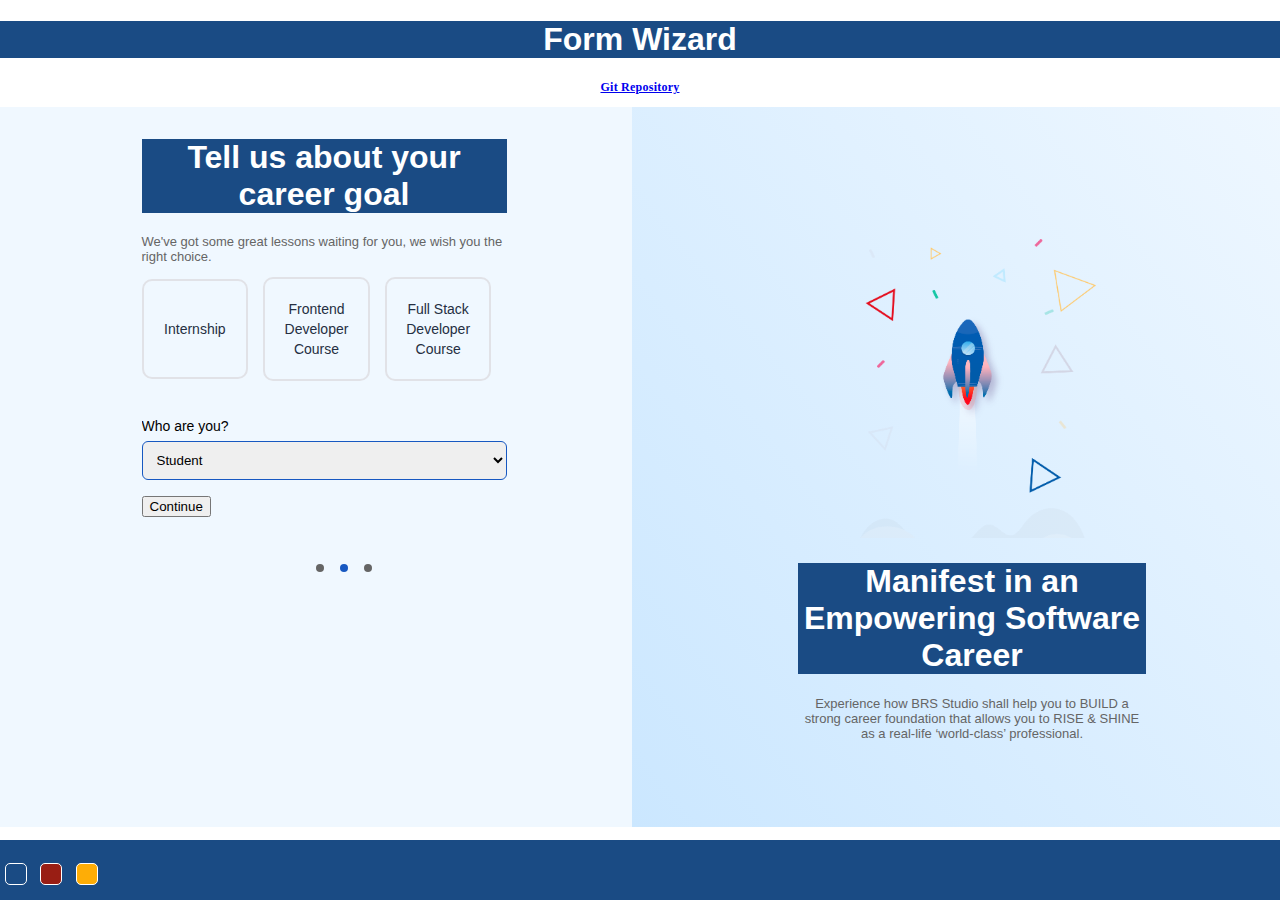
==== signup-step2.html @ 81d37b72 "first commit" ====
<!DOCTYPE html>
<html lang="en">

<head>
  <meta charset="UTF-8" />
  <meta name="viewport" content="width=device-width, initial-scale=1.0" />
  <meta http-equiv="X-UA-Compatible" content="ie=edge" />
  <title>Form Wizard | JS Basic Apps</title>
  <link rel="icon" href="http://203.193.173.125/buildriseshine/favicon.png" />
  <link href="https://cdn.jsdelivr.net/npm/bootstrap@5.3.0-alpha1/dist/css/bootstrap.min.css" rel="stylesheet"
    integrity="sha384-GLhlTQ8iRABdZLl6O3oVMWSktQOp6b7In1Zl3/Jr59b6EGGoI1aFkw7cmDA6j6gD" crossorigin="anonymous" />
  <link rel="stylesheet" href="assets/css/style.css" />
  <link rel="stylesheet" href="assets/css/wizard.css" />

</head>

<body class="body-state1">
  <header>
    <div class="form-wizard">
      <h1>Form Wizard</h1>
      <p class=""><a href="https://github.com/chakradhar-brs/form-wizard" target="_blank" >Git Repository</a></p>
    </div>
  </header>


  <main role="main text-center" style="height: 700px;">
    <div class="wrapper h-100">
      <div class="Grid Grid--full Grid--center" >
        <div class="Grid-cell h-80 OuterFormBlock"  style="background-color:aliceblue;">
          <div class="Grid Grid--gutters Grid--cols-2 h-100">
            <div class="Grid-cell h-100">
              <div class="Grid Grid--full Grid--center h-100 overflow">
                <div class="Grid-cell">
                  <div class="formMiddleBlock">
                    <div class="brandSection">
                      <h1>Tell us about your career goal</h1>
                      <p>
                        We've got some great lessons waiting for you, we wish
                        you the right choice.
                      </p>
                    </div>
                    <form name="myform" onSubmit="return validate()" action="signup-step3.html">
                      <div class="plans">
                        <label class="plan basic-plan" for="basic">
                          <input type="radio" name="plan" id="basic"  value="a" name="plan" />
                          <div class="plan-content">
                            <div class="plan-details">
                              <span>Internship</span>
                            </div>
                          </div>
                        </label>
  
                        <label class="plan complete-plan" for="gettingStarted">
                          <input type="radio" id="gettingStarted" value="b" name="plan" />
                          <div class="plan-content">
                            <div class="plan-details">
                              <span>Frontend Developer Course</span>
                            </div>
                          </div>
                        </label>
  
                        <label class="plan complete-plan" for="jobReady">
                          <input type="radio" id="jobReady" value="c" name="plan" />
                          <div class="plan-content">
                            <div class="plan-details">
                              <span>Full Stack Developer Course</span>
                            </div>
                          </div>
                        </label>
  
                        <div>
                          <p id="error1"></p>
                        </div>
                      </div>
  
                      <label>Who are you?</label>
                      <div>
                        <select id="sel_opt">
                          <option value="a">Student</option>
                          <option value="b">Graduate</option>
                          <option value="c">Post Graduate</option>
                        </select>
                      </div>
                      <div>
                        <p id="error2"></p>
                      </div>
  
                      <div>
                        <button class="btn btn-primary" type="submit">Continue</button>
                      </div>
                    </form>
                    <div>
                      <ul>
                        <li></li>
                        <li class="active"></li>
                        <li></li>
                      </ul>
                    </div>
                  </div>
                </div>
              </div>
            </div>
            <div class="Grid-cell rightBlock" >
              <div class="Grid Grid--full Grid--bottom" style="height: 100px; margin-top: 100px;">
                <div class="Grid-cell">
                  <div class="brandSection brandSectionRight">
                    <img src="assets/img/rocket.png" class="brandLogo" />
                    <h1>Manifest in an Empowering Software Career</h1>
                    <p>
                      Experience how BRS Studio shall help you to BUILD a
                      strong career foundation that allows you to RISE & SHINE
                      as a real-life ‘world-class’ professional.
                    </p>
                  </div>
                </div>
              </div>
            </div>
          </div>
        </div>
      </div>
    </div>
  </main>

  <footer class="footer footer-dark">
    <div class="d-flex justify-content-center px-5">
      <div>
        <button
          onclick="setTheme('#1A4B84')"
          class="theme-switch theme-switch-chathams_blue"
        ></button>
        <button
          onclick="setTheme('#991E14')"
          class="theme-switch theme-switch-tamarillo"
        ></button>
        <button
          onclick="setTheme('#FEAD06')"
          class="theme-switch theme-switch-yellow_sea"
        ></button>
      </div>
    </div>
  </footer>

</body>
<script defer src="assets/js/signup-step2.js"></script>
<script defer src="assets/js/script.js"></script>

</html>
---- assets/css/style.css ----
:root {
    --primary-color: #1A4B84;
    --chathams_blue: #1A4B84;
    --tamarillo: #991E14;
    --yellow_sea: #FEAD06;
}

* {
    box-sizing: border-box;
}

body {
    background-color: #f4f4f4;
    font-family: Arial, Helvetica, sans-serif;
    margin: 0;
    padding: 0;
}

h1 {
    color: #FFFFFF;
    background-color: var(--primary-color);
    text-align: center;
}
.git{
    text-align: center;
}
.btns {
    width: 130px;
    height: 40px;
    font-size: 1.1em;
    cursor: pointer;
    background-color: var(--primary-color);
    color: #fff;
    border: none;
    border-radius: 5px;
    transition: all .4s;
   }
   .error {
    color: red;
  }
  p {
    text-align: center;
}



.currency {
    padding: 40px 0;
    display: flex;
    align-items: center;
    justify-content: space-between;
}

.currency select {
    padding: 10px 20px 10px 10px;
    -moz-appearance: none;
    -webkit-appearance: none;
    appearance: none;
    border: 1px solid #dedede;
    font-size: 16px;
    background: transparent;
    background-image: url('data:image/svg+xml;charset=US-ASCII,%3Csvg%20xmlns%3D%22http%3A%2F%2Fwww.w3.org%2F2000%2Fsvg%22%20width%3D%22292.4%22%20height%3D%22292.4%22%3E%3Cpath%20fill%3D%22%20000002%22%20d%3D%22M287%2069.4a17.6%2017.6%200%200%200-13-5.4H18.4c-5%200-9.3%201.8-12.9%205.4A17.6%2017.6%200%200%200%200%2082.2c0%205%201.8%209.3%205.4%2012.9l128%20127.9c3.6%203.6%207.8%205.4%2012.8%205.4s9.2-1.8%2012.8-5.4L287%2095c3.5-3.5%205.4-7.8%205.4-12.8%200-5-1.9-9.2-5.5-12.8z%22%2F%3E%3C%2Fsvg%3E');
    background-position: right 10px top 50%, 0, 0;
    background-size: 12px auto, 100%;
    background-repeat: no-repeat;
}

.currency input {
    border: 0;
    background: transparent;
    font-size: 30px;
    text-align: right;
}

.swap-rate-container {
    display: flex;
    align-items: center;
    justify-content: space-between;
}

.rate {
    color: var(--primary-color);
    font-size: 14px;
    padding: 0 10px;
}

select:focus,
input:focus,
button:focus {
    outline: 0;
}

@media (max-width: 600px) {
    .currency input {
        width: 200px;
    }
}


/* NAVBAR STYLING STARTS */

.nav-links a {
    color: #fff;
}

/* Header Styles
  -------------------------------------------------- */

header .bg-gradient {
    background: rgb(216, 216, 216);
}

body {
    background: url("../img/BG.png");
    background-size: cover;
}

header .navbar {
    padding: 20px 0 0;
}

header .navbar-brand {
    padding: 0;
    z-index: 1;
    width: 213px;
    height: 109px;
    background-color: var(--primary-color);
}

header .navbar-brand img {
    width: 56px;
}

img {
    max-width: 100%;
}

header h3 {
    font: normal normal 600 18px/27px Oswald;
    color:blue;
}

header h4 {
    font: normal normal 600 18px/28px Oswald;
    letter-spacing: 0.36px;
    color: #191919;
    text-transform: uppercase;
}

header p {
    font: 600 12px/15px Poppins;
    letter-spacing: 0.24px;
    color: #191919;
}

.ReactTitle {
    background-color: #838383;
    height: 50px;
    font: normal normal 600 19px/27px Oswald;
    letter-spacing: 0.38px;
    color: #FFFFFF;
    text-transform: uppercase;
}

.ReactTitle img {
    width: 25px;
    margin-right: 10px;
}


.link {
    background-color: rgba(0, 0, 0, 0.09);
    font: normal normal medium 12px/15px Poppins;
    letter-spacing: 0.24px;
    height: 40px;
    padding: 10px 10px;

}

.link a {
    color: #055BA6;

}

/* Sticky footer styles
  -------------------------------------------------- */
html {
    position: relative;
    min-height: 100%;
}

body {
    /* Margin bottom by footer height */
    margin-bottom: 60px;
}

.footer {
    position: absolute;
    bottom: 0;
    width: 100%;
    /* Set the fixed height of the footer here */
    height: 60px;
    line-height: 60px;
    /* Vertically center the text there */
    background-color: #f5f5f5;
}


/* Custom page CSS
  -------------------------------------------------- */
/* Not required for template or sticky footer method. */

body>.container {
    padding: 60px 15px 0;
}

.footer>.container {
    padding-right: 15px;
    padding-left: 15px;
}

code {
    font-size: 80%;
}

.footer-dark {
    background-color: var(--primary-color);
    color: #fff;
}

.toggle-currency {
    font-size: 20px;
}

footer {
    font: normal normal 600 12px/19px Oswald;
    letter-spacing: 0.24px;
    color: #FFFFFF;
}

.theme-switch {
    margin: 0 5px;
    padding: 10px;
    font-size: 0.5rem;
    border: 1px solid #FFFFFF;
    border-radius: 5px;
    width: 20px;
    height: 20px;
    cursor: pointer;
}

.theme-switch-chathams_blue {
    background-color: var(--chathams_blue);
}

.theme-switch-chathams_blue:hover {
  box-shadow: 2px 2px 2px var(--chathams_blue);
}

.theme-switch-tamarillo {
    background-color: var(--tamarillo);
}

.theme-switch-tamarillo:hover {
  box-shadow: 2px 2px 2px var(--tamarillo);
}

.theme-switch-yellow_sea {
    background-color: var(--yellow_sea);
}

.theme-switch-yellow_sea:hover {
  box-shadow: 2px 2px 2px var(--yellow_sea);
}
---- assets/css/wizard.css ----
.img-placeholder {
    background-image: url("http://placehold.it/200x100/CC99CC/ffffff&text=Feature");
    background-size: cover;
    min-height: 100px;
    min-width: 100px;
  }
  
  form,
  .overflow {
    overflow-y: auto;
  }
  
  /*Height 100%*/
  .h-100 {
    height: 100%;
  }
  /*Height 100%*/
  .h-80 {
    height: 80%;
  }
  
  /*Basic Grid Styles*/
  .Grid {
    display: flex;
    flex-flow: row;
    flex-wrap: wrap;
  }
  
  .u-textCenter {
    text-align: center;
  }
  
  .Grid-cell {
    flex: 1;
  }
  
  /* With gutters*/
  .Grid--gutters {
    margin-left: -1em;
  }
  .Grid--gutters .Grid-cell {
    padding-left: 1em;
  }
  .Grid--gutters .Grid--nested .Grid-cell:first-of-type .Demo {
    margin-right: 1em;
  }
  
  /* Justify per row*/
  .Grid--right {
    justify-content: flex-end;
  }
  
  .Grid--center {
    justify-content: center;
  }
  
  /* Alignment per row */
  .Grid--top {
    align-items: flex-start;
  }
  
  .Grid--bottom {
    align-items: flex-end;
  }
  
  .Grid--center {
    align-items: center;
  }
  
  /* Alignment per cell */
  .Grid-cell--top {
    align-self: flex-start;
  }
  
  .Grid-cell--bottom {
    align-self: flex-end;
  }
  
  .Grid-cell--center {
    align-self: center;
  }
  
  .navigation {
    list-style: none;
    /*background: deepskyblue;*/
    background: rgba(102, 51, 255, 0.1);
    margin: 0 0 1em;
    border-radius: 3px;
    display: flex;
    -webkit-flex-flow: row wrap;
    justify-content: flex-end;
  }
  .navigation a {
    text-decoration: none;
    display: block;
    padding: 1em;
    color: #333;
  }
  .navigation a:hover {
    background: rgba(64, 0, 255, 0.1);
    border-radius: 3px;
  }
  .navigation:hover {
    background: rgba(102, 51, 255, 0.25);
  }
  
  /*Custom Form Block Starts*/
  
  .OuterFormBlock {
    background: #fff;
    overflow: hidden;
  }
  .formMiddleBlock {
    max-width: 365px;
    min-height: 656px;
    margin: 2em auto;
  }
  
  .formMiddleBlock label.hide {
    display: none;
  }
  
  .formMiddleBlock .errorMesg span {
    font-size: 12px;
    position: absolute;
    z-index: 0;
    top: 10px;
    right: 10px;
    background-color: #fff;
  }
  
  .passwordWrap {
    position: relative;
  }
  
  .generatePass {
    position: absolute;
    top: 10px;
    background: none;
    color: #1758c1;
    margin-top: 0;
    right: 10px;
    width: auto;
    padding: 0;
    font-size: 13px;
  }
  
  .passwordWrap span {
    font-size: 12px;
    position: relative;
    background: none;
    top: -2px;
    left: 5px;
  }
  
  .passwordWrap input[type="checkbox"] {
    margin-top: 5px;
    display: inline-block;
  }
  
  .brandSection p {
    font-size: 13px;
    color: #656565;
    text-align: left;
  }
  
  .brandLogo {
    max-width: 248px;
  }
  
  .brandSectionRight {
    text-align: center;
    padding: 2em 0em 4em;
    max-width: 348px;
    margin: 0 auto;
    position: relative;
    z-index: 1;
  }
  .brandSectionRight p {
    text-align: center;
  }
  
  /* Right Block
    ----------------------
    */
  
  .rightBlock {
    background: rgb(203, 231, 255);
    background: -moz-linear-gradient(
      51deg,
      rgba(203, 231, 255, 1) 0%,
      rgba(238, 247, 255, 1) 100%
    );
    background: -webkit-linear-gradient(
      51deg,
      rgba(203, 231, 255, 1) 0%,
      rgba(238, 247, 255, 1) 100%
    );
    background: linear-gradient(
      51deg,
      rgba(203, 231, 255, 1) 0%,
      rgba(238, 247, 255, 1) 100%
    );
    filter: progid:DXImageTransform.Microsoft.gradient(startColorstr="#cbe7ff",endColorstr="#eef7ff",GradientType=1);
    position: relative;
  }
  .rightBlock::after {
    content: "";
    width: 100%;
    height: 100%;
    background: transparent url("../images/rocket.png") no-repeat 38% 50%;
    position: absolute;
    top: 0;
  }
  
  /*Form Elements Styles */
  form div {
    margin-bottom: 15px;
    position: relative;
  }
  
  label {
    font-size: 14px;
    padding-bottom: 0.5em;
    display: block;
  }
  
  input[type="text"],
  input[type="email"],
  input[type="password"],
  select {
    border: 1px solid #1758c1;
    border-radius: 6px;
    padding: 0.75em 0.75em;
    width: 100%;
    outline: none;
  }
  
  .radioGroup {
    display: flex;
    width: 100%;
    align-items: center;
  }
  
  .radioGroup .radioGroup {
    margin-bottom: 0;
  }
  .radioGroup label {
    padding-right: 20px;
  }
  
  .radioGroup input[type="radio"] {
    margin-right: 8px;
    margin-top: -4px;
  }
  
  /* Radio button and Checkbox .required needs an after to show */
  input[type="radio"].required::after,
  input[type="checkbox"].required::after {
    display: block;
    /* width: 100%;
    height: 100%; */
    background: transparent;
    content: "";
    border: 2px solid #1758c1 !important;
    box-sizing: border-box;
  }
  /* Radio buttons are round, so add 100% border radius. */
  input[type="radio"].required::after {
    border-radius: 100%;
  }
  
  .mb-10 {
    margin-bottom: 10px;
  }
  
  .mb-15 {
    margin-bottom: 15px;
  }
  
  /*
    Dotted Navigation
    ------------------
    */
  
  ul {
    display: flex;
    justify-content: center;
    list-style: none;
    margin-top: 2em;
    margin-bottom: 2em;
  }
  ul li {
    width: 8px;
    height: 8px;
    margin-right: 1em;
    background: #656565;
    border-radius: 50%;
  }
  ul li.active {
    background: #1758c1;
  }
  ul li:last-child {
    margin-right: 0;
  }
  
  @media all and (max-width: 800px) {
    .navigation {
      justify-content: space-around;
    }
  }
  @media all and (max-width: 600px) {
    .navigation {
      -webkit-flex-flow: column wrap;
      flex-flow: column wrap;
      padding: 0;
    }
    .navigation a {
      text-align: center;
      padding: 10px;
      border-top: 1px solid rgba(255, 255, 255, 0.3);
      border-bottom: 1px solid rgba(0, 0, 0, 0.1);
    }
    .navigation li:last-of-type a {
      border-bottom: none;
    }
  }
  /*===========================================*/
  /* Base classes for all media - Mobile first */
  .Grid--cols-2 > .Grid-cell {
    flex: 0 0 100%;
  }
  
  .Grid--cols-3 > .Grid-cell {
    flex: 0 0 100%;
  }
  
  .Grid--cols-4 > .Grid-cell {
    flex: 0 0 100%;
  }
  
  .Grid--cols-6 > .Grid-cell {
    flex: 0 0 calc(50% - 1em);
  }
  
  .Grid--cols-12 > .Grid-cell {
    flex: 0 0 calc(33.3333% - 1em);
  }
  
  .Grid--holly-grail .aside,
  .Grid--holly-grail .main {
    flex: 1 100%;
  }
  
  /* One of -- columns*/
  .Grid--1of2 > .Grid-cell,
  .Grid--1of4 > .Grid-cell:first-of-type,
  .Grid--1of3 > .Grid-cell:first-of-type {
    flex: 0 0 100%;
  }
  
  .Grid--1of6 > .Grid-cell:first-of-type {
    flex: 0 0 50%;
  }
  
  .Grid--fit > .Grid-cell {
    flex: 1;
  }
  
  .Grid--full > .Grid-cell {
    flex: 0 0 100%;
  }
  
  /* Tablet (medium) screens */
  @media (min-width: 30em) {
    .Grid--cols-4 > .Grid-cell {
      flex: 0 0 calc(50% - 1em);
    }
  
    .Grid--cols-6 > .Grid-cell {
      flex: 0 0 calc(33.3333% - 1em);
    }
  
    .Grid--cols-12 > .Grid-cell {
      flex: 0 0 calc(16.6666% - 1em);
    }
  
    .Grid--holly-grail .aside {
      flex: 1 calc(25% - 1em);
    }
  
    .Grid--1of2 > .Grid-cell {
      flex: 0 0 50%;
    }
  
    .Grid--1of6 > .Grid-cell:first-of-type {
      flex: 0 0 30%;
    }
  
    .Grid--1of4 > .Grid-cell:first-of-type {
      flex: 0 0 50%;
    }
  
    .Grid--1of3 > .Grid-cell:first-of-type {
      flex: 0 0 100%;
    }
  }
  /* Large screens */
  @media (min-width: 48em) {
    .Grid--cols-2 > .Grid-cell,
    .Grid--cols-3 > .Grid-cell,
    .Grid--cols-4 > .Grid-cell,
    .Grid--cols-6 > .Grid-cell,
    .Grid--cols-12 > .Grid-cell {
      flex: 1;
    }
  
    .Grid--holly-grail .main {
      flex: 2;
    }
    .Grid--holly-grail .aside {
      flex: 1;
    }
    .Grid--holly-grail .aside-1 {
      order: 1;
    }
    .Grid--holly-grail .main {
      order: 2;
    }
    .Grid--holly-grail .aside-2 {
      order: 3;
    }
  
    .Grid--1of2 > .Grid-cell {
      flex: 0 0 50%;
    }
  
    .Grid--1of6 > .Grid-cell:first-of-type {
      flex: 0 0 16.6666%;
    }
  
    .Grid--1of4 > .Grid-cell:first-of-type {
      flex: 0 0 25%;
    }
  
    .Grid--1of3 > .Grid-cell:first-of-type {
      flex: 0 0 30%;
    }
  
    .Grid--gutters.Grid--nested .Grid-cell:first-of-type .Demo {
      margin-right: 0;
    }
  }
  .content-1of1::before {
    content: "1";
  }
  
  .content-1of2::before {
    content: "1/2";
  }
  
  .content-1of3::before {
    content: "1/3";
  }
  
  .content-1of4::before {
    content: "1/4";
  }
  
  .content-1of6::before {
    content: "1/6";
  }
  
  .content-1of12::before {
    content: "1/12";
  }
  
  .plans {
    display: -webkit-box;
    display: -ms-flexbox;
    display: flex;
    -webkit-box-pack: justify;
    -ms-flex-pack: justify;
    justify-content: space-between;
  
    -webkit-box-sizing: border-box;
    box-sizing: border-box;
    /* background: #fff; */
    border-radius: 20px;
  
    -webkit-box-align: center;
    -ms-flex-align: center;
    align-items: center;
    -ms-flex-wrap: wrap;
    flex-wrap: wrap;
    margin-bottom: 15px;
  }
  
  .plans .plan input[type="radio"] {
    position: absolute;
    opacity: 0;
  }
  
  .plans .plan {
    cursor: pointer;
    width: calc(33.3333% - 15px);
  }
  
  .plans .plan .plan-content {
    display: -webkit-box;
    display: -ms-flexbox;
    display: flex;
    padding: 20px;
    -webkit-box-sizing: border-box;
    box-sizing: border-box;
    border: 2px solid #e1e2e7;
    border-radius: 10px;
    -webkit-transition: -webkit-box-shadow 0.4s;
    transition: -webkit-box-shadow 0.4s;
    -o-transition: box-shadow 0.4s;
    transition: box-shadow 0.4s;
    transition: box-shadow 0.4s, -webkit-box-shadow 0.4s;
    position: relative;
    margin-bottom: 0;
    text-align: center;
    width: 100%;
    min-height: 100px;
    justify-content: center;
    align-items: center;
    margin-bottom: 15px;
  }
  
  .plans .plan:nth-child(4),
  .plans .plan:nth-child(5) {
    width: calc(50% - 15px);
  }
  
  .plans .plan .plan-content img {
    margin-right: 30px;
    height: 72px;
  }
  
  .plans .plan .plan-details {
    margin-bottom: 0;
  }
  
  .plans .plan .plan-details span {
    margin-bottom: 0;
    display: block;
    font-size: 14px;
    line-height: 20px;
    color: #252f42;
  }
  
  .container .title {
    font-size: 16px;
    font-weight: 500;
    -ms-flex-preferred-size: 100%;
    flex-basis: 100%;
    color: #252f42;
    margin-bottom: 20px;
  }
  
  .plans .plan .plan-details p {
    color: #646a79;
    font-size: 14px;
    line-height: 18px;
  }
  
  .plans .plan .plan-content:hover {
    -webkit-box-shadow: 0px 3px 5px 0px #e8e8e8;
    box-shadow: 0px 3px 5px 0px #e8e8e8;
  }
  
  .plans .plan input[type="radio"]:checked + .plan-content:after {
    content: "";
    position: absolute;
    height: 8px;
    width: 8px;
    background: #216fe0;
    right: 20px;
    top: 20px;
    border-radius: 100%;
    border: 3px solid #fff;
    -webkit-box-shadow: 0px 0px 0px 2px #0066ff;
    box-shadow: 0px 0px 0px 2px #0066ff;
    opacity: 0;
  }
  
  .plans .plan input[type="radio"]:checked + .plan-content {
    border: 2px solid #216ee0;
    background: #eaf1fe;
    -webkit-transition: ease-in 0.3s;
    -o-transition: ease-in 0.3s;
    transition: ease-in 0.3s;
  }
  
  @media screen and (max-width: 991px) {
    .plans {
      margin: 0 20px;
      -webkit-box-orient: vertical;
      -webkit-box-direction: normal;
      -ms-flex-direction: column;
      flex-direction: column;
      -webkit-box-align: start;
      -ms-flex-align: start;
      align-items: flex-start;
      padding: 40px;
    }
  
    .plans .plan {
      width: 100%;
    }
  
    .plan.complete-plan {
      margin-top: 20px;
    }
  
    .plans .plan .plan-content .plan-details {
      width: 70%;
      display: inline-block;
    }
  
    .plans .plan input[type="radio"]:checked + .plan-content:after {
      top: 45%;
      -webkit-transform: translate(-50%);
      -ms-transform: translate(-50%);
      transform: translate(-50%);
    }
  }
  
  @media screen and (max-width: 767px) {
    .plans .plan .plan-content .plan-details {
      width: 60%;
      display: inline-block;
    }
  }
  
  @media screen and (max-width: 540px) {
    .plans .plan .plan-content img {
      margin-bottom: 20px;
      height: 56px;
      -webkit-transition: height 0.4s;
      -o-transition: height 0.4s;
      transition: height 0.4s;
    }
  
    .plans .plan input[type="radio"]:checked + .plan-content:after {
      top: 20px;
      right: 10px;
    }
  
    .plans .plan .plan-content .plan-details {
      width: 100%;
    }
  
    .plans .plan .plan-content {
      padding: 20px;
      -webkit-box-orient: vertical;
      -webkit-box-direction: normal;
      -ms-flex-direction: column;
      flex-direction: column;
      -webkit-box-align: baseline;
      -ms-flex-align: baseline;
      align-items: baseline;
    }
  }
  
  /* inspiration */
  .inspiration {
    font-size: 12px;
    margin-top: 50px;
    position: absolute;
    bottom: 10px;
    font-weight: 300;
  }
  
  .inspiration a {
    color: #666;
  }
  @media screen and (max-width: 767px) {
    /* inspiration */
    .inspiration {
      display: none;
    }
  }
  
  /* Password strength css */
  #strength-bar .strength {
    width: 25%;
    display: inline-block;
    position: absolute;
    height: 100%;
    bottom: 5px;
    top: 0;
    left: 0;
  }
  
  #msg {
    font-size: 12px;
    margin-top: 5px;
  }
  #strength-bar {
    background-color: #ccc;
    height: 5px;
    position: relative;
    margin-top: 5px;
    border-radius: 4px;
    margin-bottom: 0;
  }
  
  button {
    cursor: pointer;
  }
  .modal-container {
    position: fixed;
    top: 0;
    left: 0;
    height: 100vh;
    width: 100vw;
    background-color: rgba(0, 0, 0, 0.3);
    display: flex;
    align-items: center;
    justify-content: center;
    opacity: 0;
    pointer-events: none;
    transition: opacity 0.3s ease;
  }
  
  .modal-container.show {
    opacity: 1;
    pointer-events: auto;
  }
  .modall {
    background-color: #fff;
    border-radius: 5px;
    margin-left: -470px;
    padding: 30px 50px;
    width: 400px;
    max-width: 100%;
    box-shadow: 0 2px 4px rgb(0, 0, 0, 0.2);
    text-align: center;
  }
  
  #error1,
  #error2 {
    color: red;
  }
  
  .require {
    color: red;
  }
  
  /* inspiration */
  .inspiration {
    font-size: 12px;
    margin-top: 50px;
    position: absolute;
    bottom: 10px;
    font-weight: 300;
  }
  
  .inspiration a {
    color: #666;
  }
  @media screen and (max-width: 767px) {
    /* inspiration */
    .inspiration {
      display: none;
    }
  }
  
  .formThankYou {
    display: flex;
    flex-direction: column;
    justify-content: space-evenly;
  }
  
  .thankyouSection {
    flex-grow: 1;
    display: flex;
    flex-direction: column;
    align-items: center;
    align-content: center;
    justify-content: center;
    margin: auto;
    text-align: center;
  }
  .recieveEmail {
    font-size: 12px;
    text-align: center;
  }
  
  /*  Date Picker
  -----------------
  */
  
  .dateContent {
    display: flex;
  }
  
  .datepicker > .datepicker_header > .icon-home {
    display: none;
  }
  
  .datepicker > .datepicker_inner_container {
    box-shadow: none;
    border: 1px solid #f1f1f1;
  }
  
  .datepicker > .datepicker_header {
    display: flex;
    align-items: center;
    background: none;
    margin-bottom: 0;
  }
  
  .datepicker > .datepicker_header > span {
    flex: 1;
  }
  
  .datepicker
    > .datepicker_inner_container
    > .datepicker_timelist
    > div.timelist_item {
    border: 1px solid #f0f0f0;
    border-radius: 6px;
    text-align: center;
    padding: 15px 0;
  }
  .datepicker > .datepicker_inner_container > .datepicker_calendar {
    border: 0;
  }
  
  .datepicker
    > .datepicker_inner_container
    > .datepicker_calendar
    > .datepicker_table
    > tbody
    > tr
    > td.active {
    border-radius: 50%;
    width: 40px;
  }
  
  .datepicker > .datepicker_inner_container > .datepicker_calendar > table td,
  .datepicker > .datepicker_inner_container > .datepicker_calendar > table th {
    font-size: 12px;
  }
  
  header .navbar-brand {
    height: 150px;
  }
  
  .setting {
    display: flex;
    flex-direction: row-reverse;
    justify-content: center;
    flex-wrap: nowrap;
  }
  
  input[type="checkbox"] {
    margin-right: 5px;
    margin-bottom: 6px;
  }
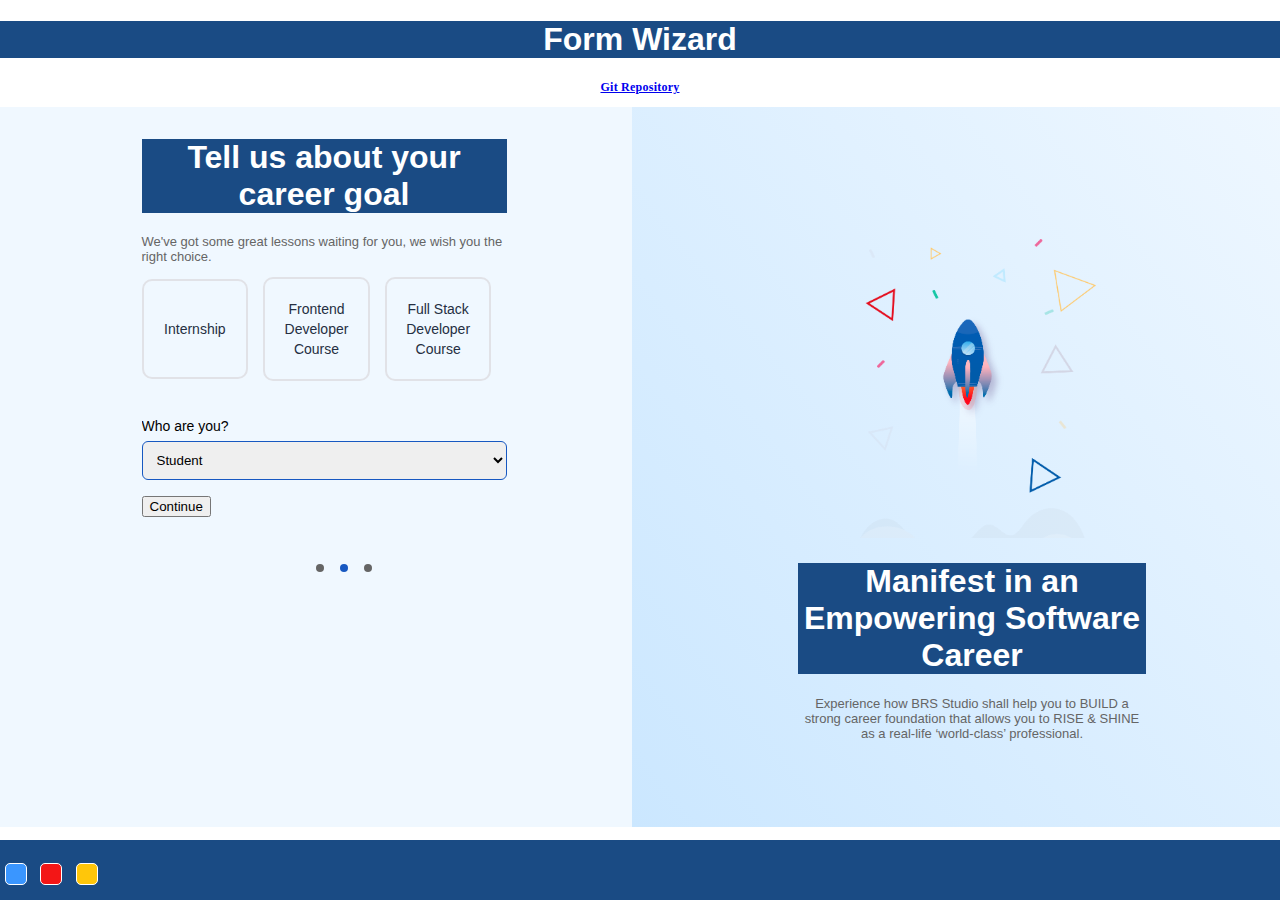
==== commit 5c61b865: "update" ====
--- a/signup-step2.html
+++ b/signup-step2.html
@@ -125,15 +125,15 @@
     <div class="d-flex justify-content-center px-5">
       <div>
         <button
-          onclick="setTheme('#1A4B84')"
+          onclick="setTheme('#3a96ff')"
           class="theme-switch theme-switch-chathams_blue"
         ></button>
         <button
-          onclick="setTheme('#991E14')"
+          onclick="setTheme('#f31616')"
           class="theme-switch theme-switch-tamarillo"
         ></button>
         <button
-          onclick="setTheme('#FEAD06')"
+          onclick="setTheme('#ffc60a')"
           class="theme-switch theme-switch-yellow_sea"
         ></button>
       </div>
--- a/assets/css/style.css
+++ b/assets/css/style.css
@@ -1,10 +1,10 @@
  
 
 :root {
-    --primary-color: #1A4B84;
-    --chathams_blue: #1A4B84;
-    --tamarillo: #991E14;
-    --yellow_sea: #FEAD06;
+    --primary-color: #3a96ff;
+    --chathams_blue: #3a96ff;
+    --tamarillo: #f31616;
+    --yellow_sea: #ffc60a;
 }
 
 * {
